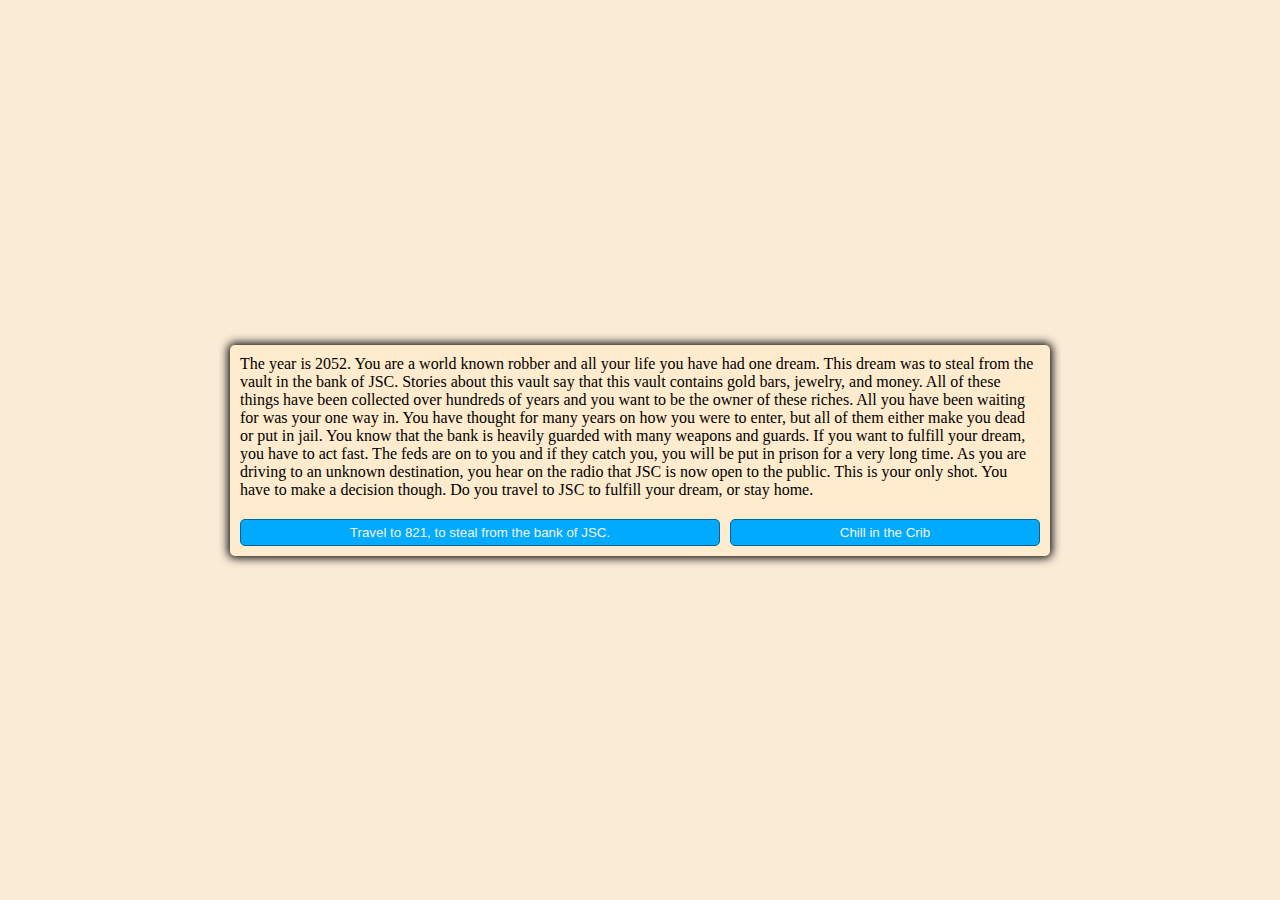
==== NewAttempt.html @ 0e03a0ae "Merge pull request #2 from charles-marcylab/JahsBranch" ====
<!DOCTYPE html>
<html lang="en">
<head>
    <meta charset="UTF-8">
    <meta http-equiv="X-UA-Compatible" content="IE=edge">
    <meta name="viewport" content="width=device-width, initial-scale=1.0">
    <link href="styles.css" rel="stylesheet">
    <script defer src="NewAttempt.js"></script>
    <title>The Grand Heist Of JSC</title>
</head>
<body>
    <div class="container">
    <div id="text">Text</div>
    <div id="option-buttons" class="btn-grid">
    <button class="btn">Option1</button>
    <button class="btn">Option2</button>
    <button class="btn">Option3</button>
    <button class="btn">Option4</button>
</div>
</div>
</body>
</html>
---- styles.css ----
*, *::before, *after{
    box-sizing: border-box;
    font-family: 'Gill Sans', 'Gill Sans MT', Calibri, 'Trebuchet MS', sans-serif;
}

body {
    padding: 0;
    margin: 0;
    display:flex;
    justify-content: center;
    align-items: center;
    width: 100vw;
    height: 100vh;
    background-color: antiquewhite;
}

.container{
    width: 800px;
    max-width: 80%;
    background-color: blanchedalmond;
    padding:10px;
    border-radius:5px;
    box-shadow: 0 0 10px 2px;
}

.btn-grid{
    display:grid;
    grid-template-columns: repeat(2,auto);
    gap: 10px;
    margin-top: 20px;
}

.btn{
    background-color: hsl(200,100%,50%);
    border: 1px solid hsl(200,100%,30%);
    border-radius: 5px;
    padding: 5px 10px;
    color:whitesmoke;
    outline:none
}

.btn:hover{
    border-color: black
}
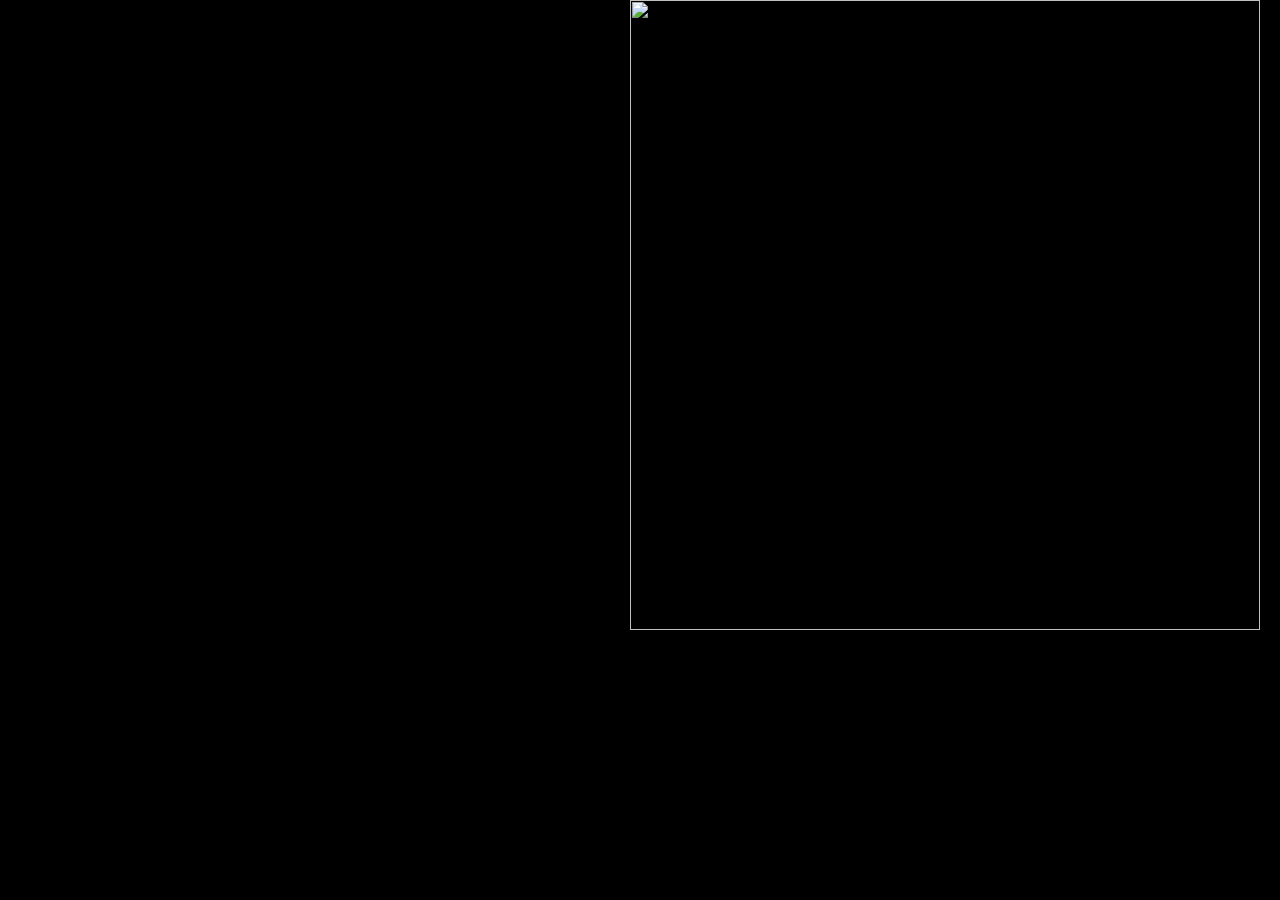
==== commit bb885fd4: "pushing up" ====
--- a/NewAttempt.html
+++ b/NewAttempt.html
@@ -9,6 +9,12 @@
     <title>The Grand Heist Of JSC</title>
 </head>
 <body>
+    <div class="background-container">
+        <img src="https://s3-us-west-2.amazonaws.com/s.cdpn.io/1231630/moon2.png" alt="">
+        <div class="stars"></div>
+        <div class="twinkling"></div>
+        <div class="clouds"></div>
+    </div>
     <div class="container">
     <div id="text">Text</div>
     <div id="option-buttons" class="btn-grid">
--- a/styles.css
+++ b/styles.css
@@ -1,4 +1,4 @@
-*, *::before, *after{
+/* *, *::before, *after{
     box-sizing: border-box;
     font-family: 'Gill Sans', 'Gill Sans MT', Calibri, 'Trebuchet MS', sans-serif;
 }
@@ -41,4 +41,103 @@
 
 .btn:hover{
     border-color: black
-}+} */
+
+
+@keyframes move-background {
+    from {
+      -webkit-transform: translate3d(0px, 0px, 0px);
+    }
+    to { 
+      -webkit-transform: translate3d(1000px, 0px, 0px);
+    }
+  }
+  @-webkit-keyframes move-background {
+    from {
+      -webkit-transform: translate3d(0px, 0px, 0px);
+    }
+    to { 
+      -webkit-transform: translate3d(1000px, 0px, 0px);
+    }
+  }
+  
+  @-moz-keyframes move-background {    
+    from {
+      -webkit-transform: translate3d(0px, 0px, 0px);
+    }
+    to { 
+      -webkit-transform: translate3d(1000px, 0px, 0px);
+    }
+  }
+  
+      @-webkit-keyframes move-background {
+    from {
+      -webkit-transform: translate3d(0px, 0px, 0px);
+    }
+    to { 
+      -webkit-transform: translate3d(1000px, 0px, 0px);
+    }
+  }
+  
+  .background-container{
+    position: fixed;
+    top: 0;
+    left:0;
+    bottom: 0;
+    right: 0;
+  }
+  
+  .stars {
+   background: black url(https://s3-us-west-2.amazonaws.com/s.cdpn.io/1231630/stars.png) repeat;
+   position: absolute;
+    top: 0;
+    bottom: 0;
+    left: 0;
+    right: 0;
+    display: block;
+      z-index: 0;
+  }
+  
+  .twinkling{
+    width:10000px;
+    height: 100%;
+    background: transparent url("https://s3-us-west-2.amazonaws.com/s.cdpn.io/1231630/twinkling.png") repeat;
+    background-size: 1000px 1000px;
+      position: absolute;
+      right: 0;
+      top: 0;
+      bottom: 0;
+      z-index: 2;
+      
+      -moz-animation:move-background 70s linear infinite;
+    -ms-animation:move-background 70s linear infinite;
+    -o-animation:move-background 70s linear infinite;
+    -webkit-animation:move-background 70s linear infinite;
+    animation:move-background 70s linear infinite;
+    
+  }
+  
+  .clouds{
+    width:10000px;
+    height: 100%;
+    background: transparent url("https://s3-us-west-2.amazonaws.com/s.cdpn.io/1231630/clouds_repeat.png") repeat;
+    background-size: 1000px 1000px;
+      position: absolute;
+      right: 0;
+      top: 0;
+      bottom: 0;
+      z-index: 3;
+  
+     -moz-animation:move-background 150s linear infinite;
+    -ms-animation:move-background 150s linear infinite;
+    -o-animation:move-background 150s linear infinite;
+    -webkit-animation:move-background 150s linear infinite;
+    animation:move-background 150s linear infinite;
+  }
+  img{
+    height: 70vh;
+    width:70vh;
+    position: absolute;
+    z-index: 3;
+    right: 20px;
+  }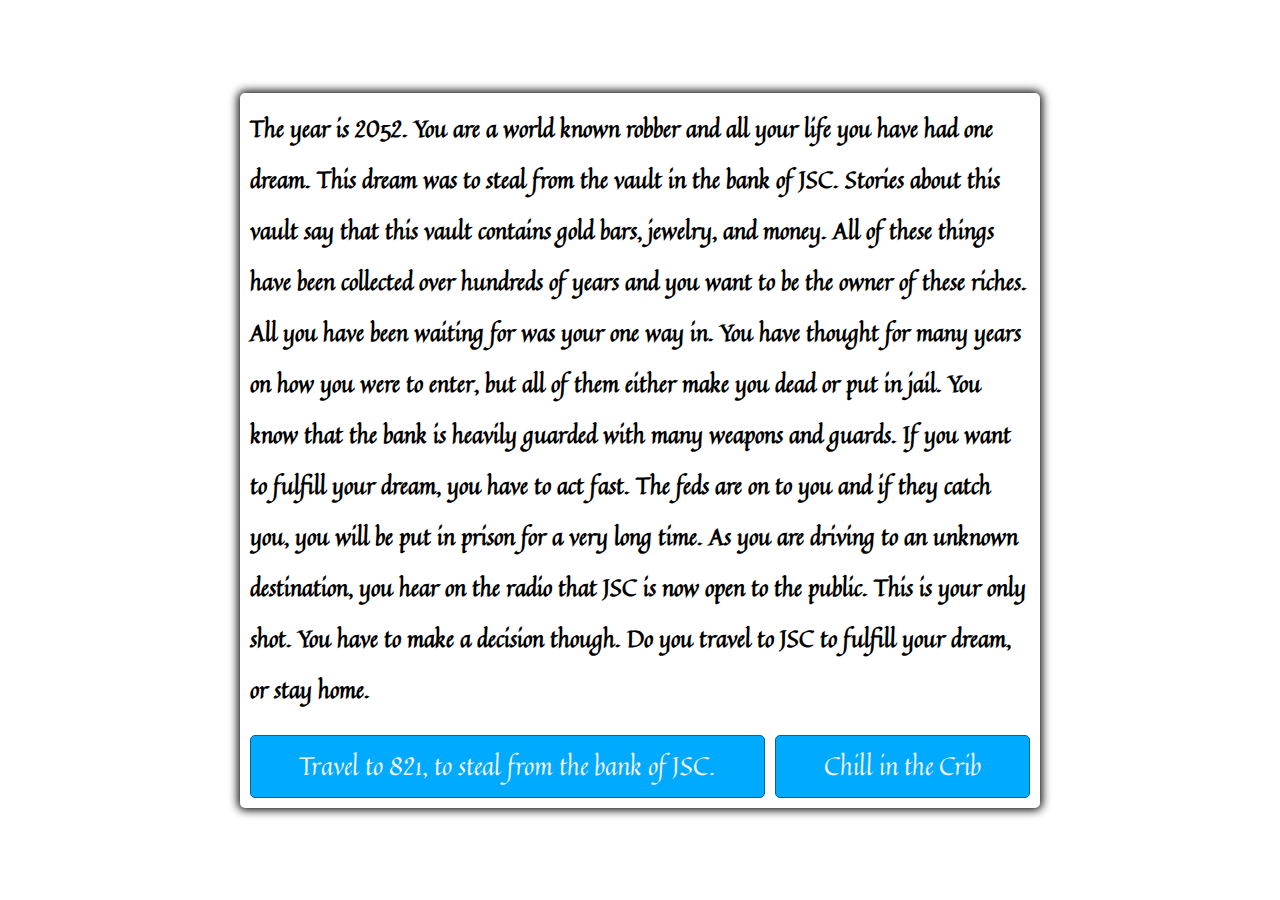
==== commit 74d13b53: "Pushing up final changes html css js" ====
--- a/NewAttempt.html
+++ b/NewAttempt.html
@@ -4,17 +4,14 @@
     <meta charset="UTF-8">
     <meta http-equiv="X-UA-Compatible" content="IE=edge">
     <meta name="viewport" content="width=device-width, initial-scale=1.0">
+    <link rel="preconnect" href="https://fonts.googleapis.com">
+<link rel="preconnect" href="https://fonts.gstatic.com" crossorigin>
+<link href="https://fonts.googleapis.com/css2?family=Quintessential&display=swap" rel="stylesheet">
     <link href="styles.css" rel="stylesheet">
     <script defer src="NewAttempt.js"></script>
     <title>The Grand Heist Of JSC</title>
 </head>
 <body>
-    <div class="background-container">
-        <img src="https://s3-us-west-2.amazonaws.com/s.cdpn.io/1231630/moon2.png" alt="">
-        <div class="stars"></div>
-        <div class="twinkling"></div>
-        <div class="clouds"></div>
-    </div>
     <div class="container">
     <div id="text">Text</div>
     <div id="option-buttons" class="btn-grid">
--- a/styles.css
+++ b/styles.css
@@ -1,6 +1,11 @@
-/* *, *::before, *after{
+
+
+*,*::before,::after{
     box-sizing: border-box;
-    font-family: 'Gill Sans', 'Gill Sans MT', Calibri, 'Trebuchet MS', sans-serif;
+    font-family: "Quintessential", cursive;
+    font-size: 1.09em;
+    line-height: 51px;
+   
 }
 
 body {
@@ -11,16 +16,18 @@
     align-items: center;
     width: 100vw;
     height: 100vh;
-    background-color: antiquewhite;
+    background-image: url('https://media.giphy.com/media/5xMaIeQU0daOA/giphy.gif');background-repeat:no-repeat;
 }
 
 .container{
     width: 800px;
     max-width: 80%;
-    background-color: blanchedalmond;
+    background-color: transparent;
     padding:10px;
     border-radius:5px;
     box-shadow: 0 0 10px 2px;
+   font-weight: bold;
+
 }
 
 .btn-grid{
@@ -41,103 +48,4 @@
 
 .btn:hover{
     border-color: black
-} */
-
-
-@keyframes move-background {
-    from {
-      -webkit-transform: translate3d(0px, 0px, 0px);
-    }
-    to { 
-      -webkit-transform: translate3d(1000px, 0px, 0px);
-    }
-  }
-  @-webkit-keyframes move-background {
-    from {
-      -webkit-transform: translate3d(0px, 0px, 0px);
-    }
-    to { 
-      -webkit-transform: translate3d(1000px, 0px, 0px);
-    }
-  }
-  
-  @-moz-keyframes move-background {    
-    from {
-      -webkit-transform: translate3d(0px, 0px, 0px);
-    }
-    to { 
-      -webkit-transform: translate3d(1000px, 0px, 0px);
-    }
-  }
-  
-      @-webkit-keyframes move-background {
-    from {
-      -webkit-transform: translate3d(0px, 0px, 0px);
-    }
-    to { 
-      -webkit-transform: translate3d(1000px, 0px, 0px);
-    }
-  }
-  
-  .background-container{
-    position: fixed;
-    top: 0;
-    left:0;
-    bottom: 0;
-    right: 0;
-  }
-  
-  .stars {
-   background: black url(https://s3-us-west-2.amazonaws.com/s.cdpn.io/1231630/stars.png) repeat;
-   position: absolute;
-    top: 0;
-    bottom: 0;
-    left: 0;
-    right: 0;
-    display: block;
-      z-index: 0;
-  }
-  
-  .twinkling{
-    width:10000px;
-    height: 100%;
-    background: transparent url("https://s3-us-west-2.amazonaws.com/s.cdpn.io/1231630/twinkling.png") repeat;
-    background-size: 1000px 1000px;
-      position: absolute;
-      right: 0;
-      top: 0;
-      bottom: 0;
-      z-index: 2;
-      
-      -moz-animation:move-background 70s linear infinite;
-    -ms-animation:move-background 70s linear infinite;
-    -o-animation:move-background 70s linear infinite;
-    -webkit-animation:move-background 70s linear infinite;
-    animation:move-background 70s linear infinite;
-    
-  }
-  
-  .clouds{
-    width:10000px;
-    height: 100%;
-    background: transparent url("https://s3-us-west-2.amazonaws.com/s.cdpn.io/1231630/clouds_repeat.png") repeat;
-    background-size: 1000px 1000px;
-      position: absolute;
-      right: 0;
-      top: 0;
-      bottom: 0;
-      z-index: 3;
-  
-     -moz-animation:move-background 150s linear infinite;
-    -ms-animation:move-background 150s linear infinite;
-    -o-animation:move-background 150s linear infinite;
-    -webkit-animation:move-background 150s linear infinite;
-    animation:move-background 150s linear infinite;
-  }
-  img{
-    height: 70vh;
-    width:70vh;
-    position: absolute;
-    z-index: 3;
-    right: 20px;
-  }+}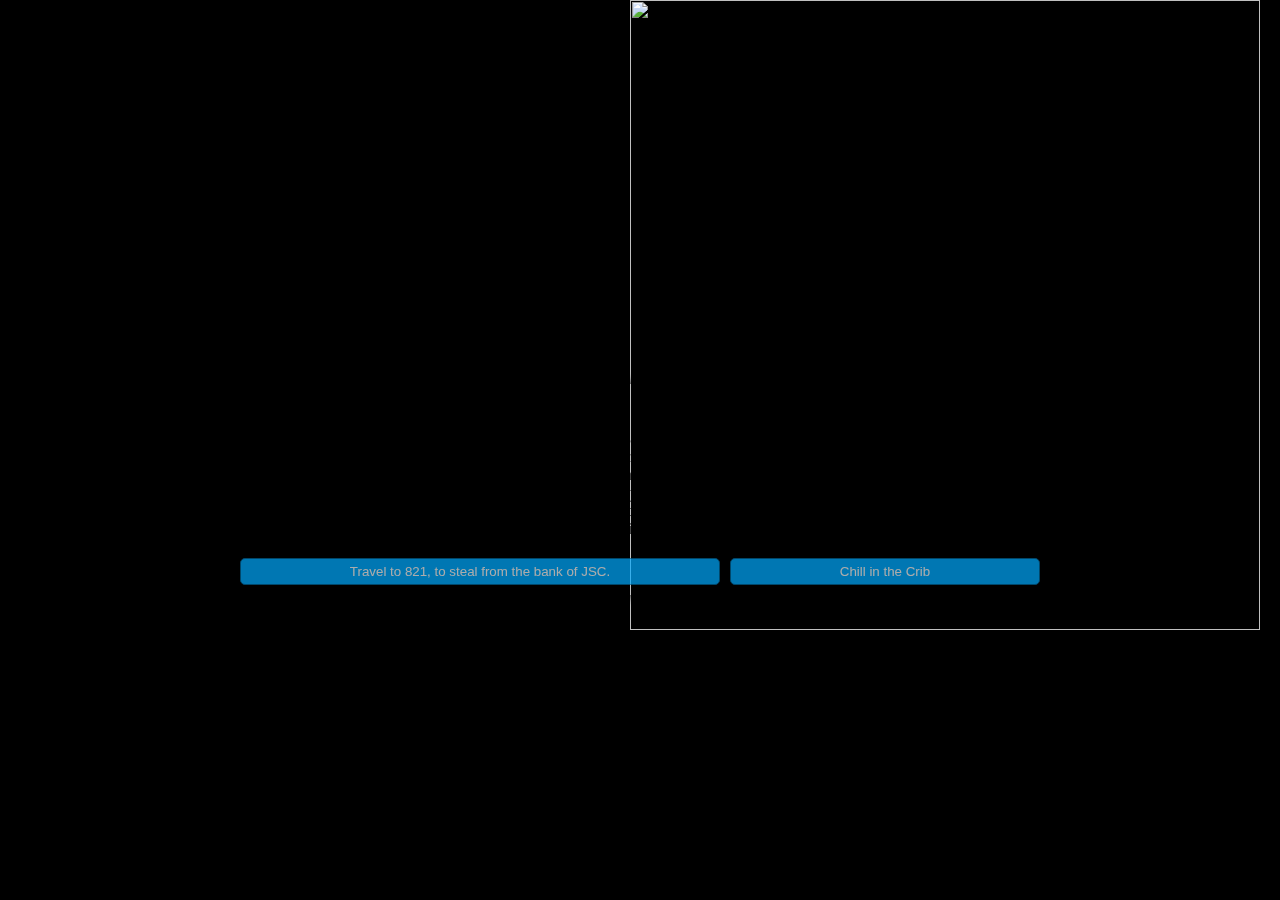
==== commit 12946dca: "Merge pull request #4 from charles-marcylab/shevaughnbranch" ====
--- a/NewAttempt.html
+++ b/NewAttempt.html
@@ -12,6 +12,13 @@
     <title>The Grand Heist Of JSC</title>
 </head>
 <body>
+    <div class="background-container">
+        <img src="https://s3-us-west-2.amazonaws.com/s.cdpn.io/1231630/moon2.png" alt="">
+        <div class="stars"></div>
+        <div class="twinkling"></div>
+        <div class="clouds"></div>
+    </div>
+    <h1 class="title">The Great Heist of JSC</h1>
     <div class="container">
     <div id="text">Text</div>
     <div id="option-buttons" class="btn-grid">
--- a/styles.css
+++ b/styles.css
@@ -1,12 +1,22 @@
+
+@font-face {
+    font-family: "skeletonFont";
+    src: url("./fonts/TangoMacabre.ttf");
+    }
 
 
-*,*::before,::after{
+*, *::before, *after{
     box-sizing: border-box;
-    font-family: "Quintessential", cursive;
-    font-size: 1.09em;
-    line-height: 51px;
-   
+    font-family:'Gill Sans', 'Gill Sans MT', Calibri, 'Trebuchet MS', sans-serif;
 }
+
+.title{
+    font-family: 'skeletonFont',sans-serif;
+    color:dodgerblue;
+    
+
+}
+
 
 body {
     padding: 0;
@@ -16,7 +26,10 @@
     align-items: center;
     width: 100vw;
     height: 100vh;
-    background-image: url('https://media.giphy.com/media/5xMaIeQU0daOA/giphy.gif');background-repeat:no-repeat;
+
+    background-color: antiquewhite;
+    flex-direction: column;
+
 }
 
 .container{
@@ -26,7 +39,11 @@
     padding:10px;
     border-radius:5px;
     box-shadow: 0 0 10px 2px;
-   font-weight: bold;
+
+    opacity: 0.7;
+
+  
+
 
 }
 
@@ -48,4 +65,103 @@
 
 .btn:hover{
     border-color: black
-}+}
+
+
+@keyframes move-background {
+    from {
+      -webkit-transform: translate3d(0px, 0px, 0px);
+    }
+    to { 
+      -webkit-transform: translate3d(1000px, 0px, 0px);
+    }
+  }
+  @-webkit-keyframes move-background {
+    from {
+      -webkit-transform: translate3d(0px, 0px, 0px);
+    }
+    to { 
+      -webkit-transform: translate3d(1000px, 0px, 0px);
+    }
+  }
+  
+  @-moz-keyframes move-background {    
+    from {
+      -webkit-transform: translate3d(0px, 0px, 0px);
+    }
+    to { 
+      -webkit-transform: translate3d(1000px, 0px, 0px);
+    }
+  }
+  
+      @-webkit-keyframes move-background {
+    from {
+      -webkit-transform: translate3d(0px, 0px, 0px);
+    }
+    to { 
+      -webkit-transform: translate3d(1000px, 0px, 0px);
+    }
+  }
+  
+  .background-container{
+    position: fixed;
+    top: 0;
+    left:0;
+    bottom: 0;
+    right: 0;
+  }
+  
+  .stars {
+   background: black url(https://s3-us-west-2.amazonaws.com/s.cdpn.io/1231630/stars.png) repeat;
+   position: absolute;
+    top: 0;
+    bottom: 0;
+    left: 0;
+    right: 0;
+    display: block;
+      z-index: 0;
+  }
+  
+  .twinkling{
+    width:10000px;
+    height: 100%;
+    background: transparent url("https://s3-us-west-2.amazonaws.com/s.cdpn.io/1231630/twinkling.png") repeat;
+    background-size: 1000px 1000px;
+      position: absolute;
+      right: 0;
+      top: 0;
+      bottom: 0;
+      z-index: 2;
+      
+      -moz-animation:move-background 70s linear infinite;
+    -ms-animation:move-background 70s linear infinite;
+    -o-animation:move-background 70s linear infinite;
+    -webkit-animation:move-background 70s linear infinite;
+    animation:move-background 70s linear infinite;
+    
+  }
+  
+  .clouds{
+    width:10000px;
+    height: 100%;
+    background: transparent url("https://s3-us-west-2.amazonaws.com/s.cdpn.io/1231630/clouds_repeat.png") repeat;
+    background-size: 1000px 1000px;
+      position: absolute;
+      right: 0;
+      top: 0;
+      bottom: 0;
+      z-index: 3;
+  
+     -moz-animation:move-background 150s linear infinite;
+    -ms-animation:move-background 150s linear infinite;
+    -o-animation:move-background 150s linear infinite;
+    -webkit-animation:move-background 150s linear infinite;
+    animation:move-background 150s linear infinite;
+  }
+  img{
+    height: 70vh;
+    width:70vh;
+    position: absolute;
+    z-index: 3;
+    right: 20px;
+  }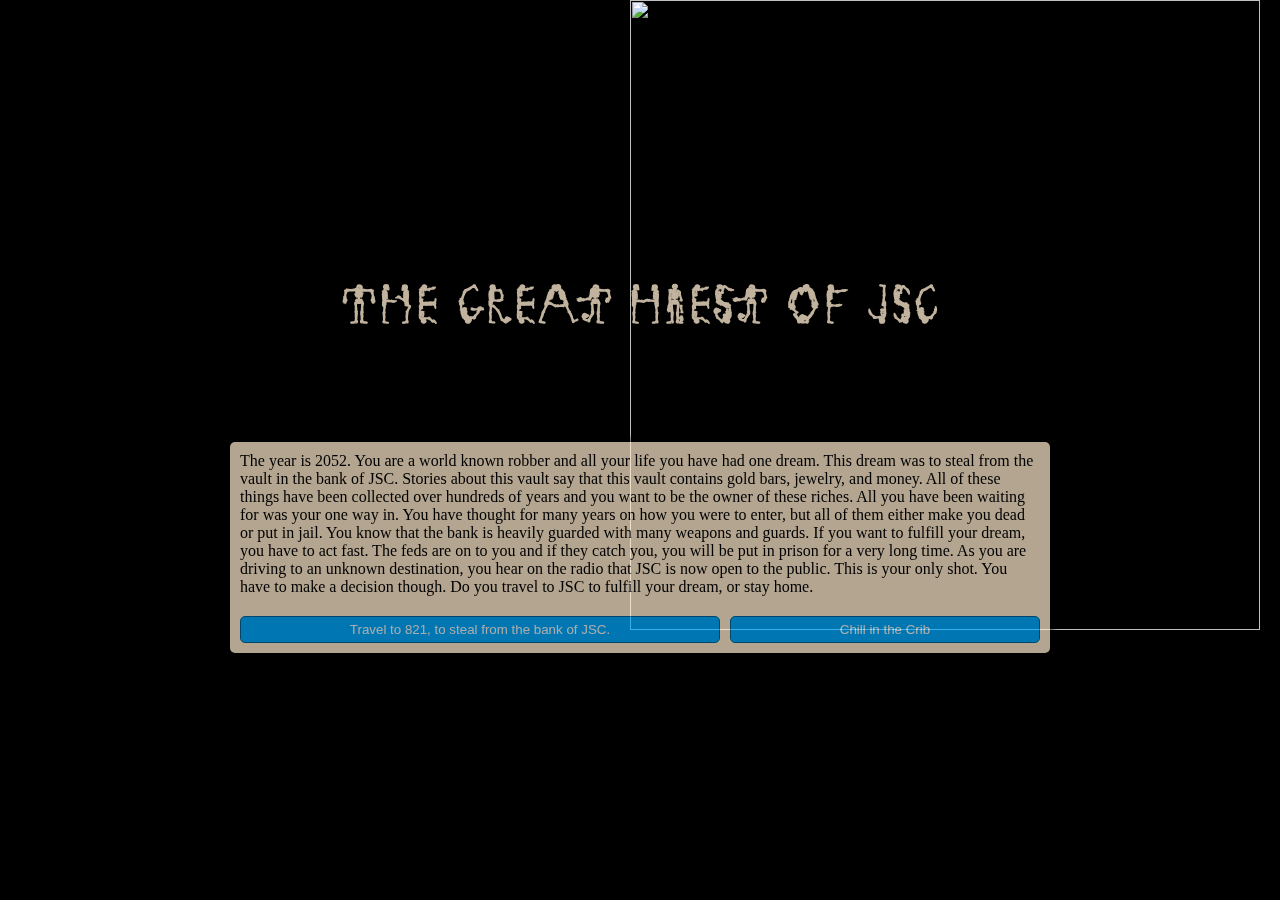
==== commit ba394b46: "updated'" ====
--- a/NewAttempt.html
+++ b/NewAttempt.html
@@ -4,12 +4,9 @@
     <meta charset="UTF-8">
     <meta http-equiv="X-UA-Compatible" content="IE=edge">
     <meta name="viewport" content="width=device-width, initial-scale=1.0">
-    <link rel="preconnect" href="https://fonts.googleapis.com">
-<link rel="preconnect" href="https://fonts.gstatic.com" crossorigin>
-<link href="https://fonts.googleapis.com/css2?family=Quintessential&display=swap" rel="stylesheet">
     <link href="styles.css" rel="stylesheet">
     <script defer src="NewAttempt.js"></script>
-    <title>The Grand Heist Of JSC</title>
+    <title>The Grand Hiest Of JSC</title>
 </head>
 <body>
     <div class="background-container">
@@ -18,7 +15,7 @@
         <div class="twinkling"></div>
         <div class="clouds"></div>
     </div>
-    <h1 class="title">The Great Heist of JSC</h1>
+    <h1 class="title">The Great Hiest of JSC</h1>
     <div class="container">
     <div id="text">Text</div>
     <div id="option-buttons" class="btn-grid">
--- a/styles.css
+++ b/styles.css
@@ -1,4 +1,3 @@
-
 @font-face {
     font-family: "skeletonFont";
     src: url("./fonts/TangoMacabre.ttf");
@@ -11,10 +10,13 @@
 }
 
 .title{
+    z-index: 1;
     font-family: 'skeletonFont',sans-serif;
-    color:dodgerblue;
+    color:#c1b39e;
+    padding-bottom: 75px;
+    font-size: xxx-large;
     
-
+    
 }
 
 
@@ -26,25 +28,18 @@
     align-items: center;
     width: 100vw;
     height: 100vh;
-
     background-color: antiquewhite;
     flex-direction: column;
-
 }
 
 .container{
     width: 800px;
     max-width: 80%;
-    background-color: transparent;
+    background-color: blanchedalmond;
     padding:10px;
     border-radius:5px;
     box-shadow: 0 0 10px 2px;
-
     opacity: 0.7;
-
-  
-
-
 }
 
 .btn-grid{
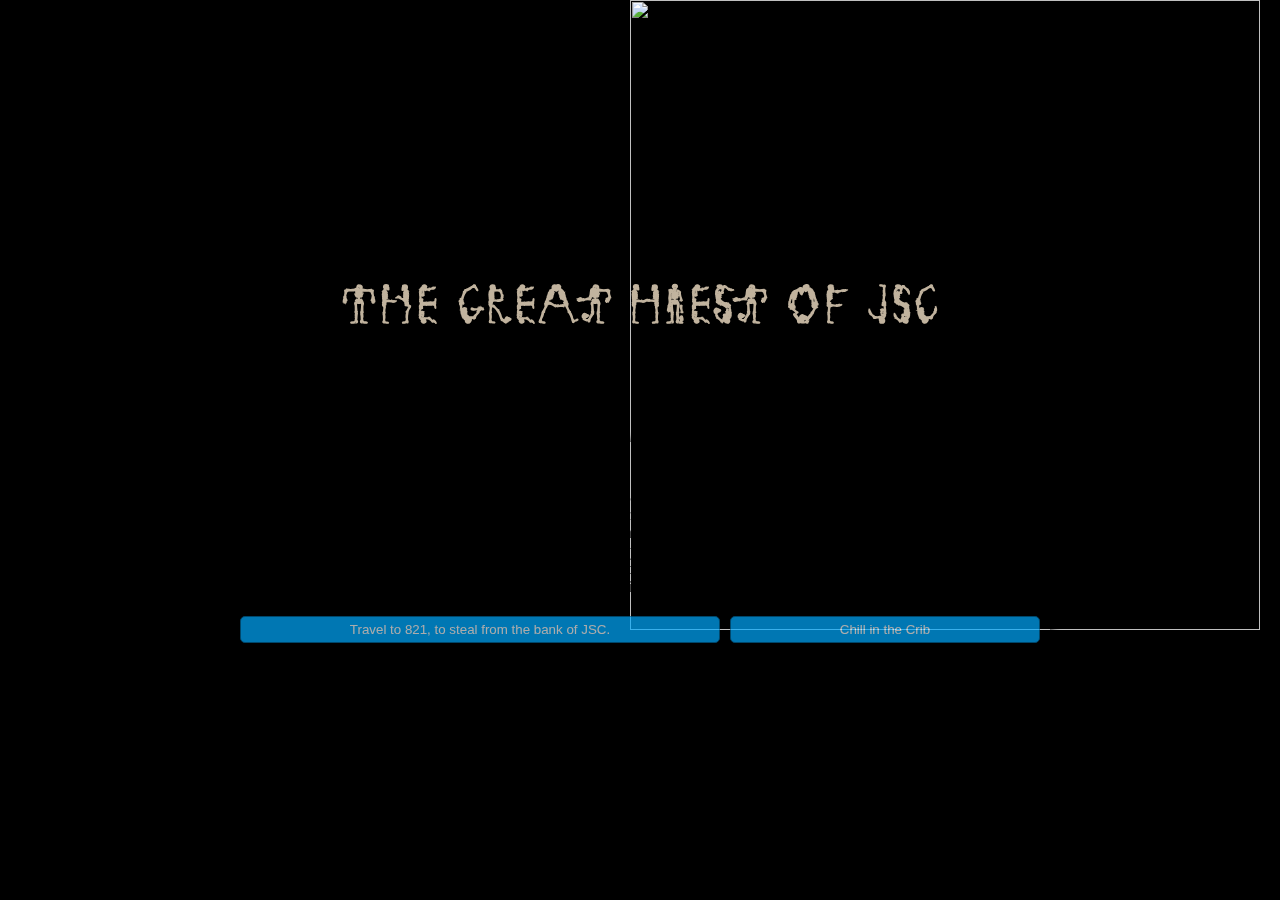
==== commit d9f424cf: "Merge branch 'main' into shevaughnbranch" ====
--- a/NewAttempt.html
+++ b/NewAttempt.html
@@ -4,6 +4,9 @@
     <meta charset="UTF-8">
     <meta http-equiv="X-UA-Compatible" content="IE=edge">
     <meta name="viewport" content="width=device-width, initial-scale=1.0">
+    <link rel="preconnect" href="https://fonts.googleapis.com">
+<link rel="preconnect" href="https://fonts.gstatic.com" crossorigin>
+<link href="https://fonts.googleapis.com/css2?family=Quintessential&display=swap" rel="stylesheet">
     <link href="styles.css" rel="stylesheet">
     <script defer src="NewAttempt.js"></script>
     <title>The Grand Hiest Of JSC</title>
--- a/styles.css
+++ b/styles.css
@@ -1,3 +1,4 @@
+
 @font-face {
     font-family: "skeletonFont";
     src: url("./fonts/TangoMacabre.ttf");
@@ -17,6 +18,7 @@
     font-size: xxx-large;
     
     
+
 }
 
 
@@ -30,16 +32,22 @@
     height: 100vh;
     background-color: antiquewhite;
     flex-direction: column;
+
+ 
+
 }
 
 .container{
     width: 800px;
     max-width: 80%;
-    background-color: blanchedalmond;
+    background-color: transparent;
     padding:10px;
     border-radius:5px;
     box-shadow: 0 0 10px 2px;
     opacity: 0.7;
+
+
+
 }
 
 .btn-grid{
